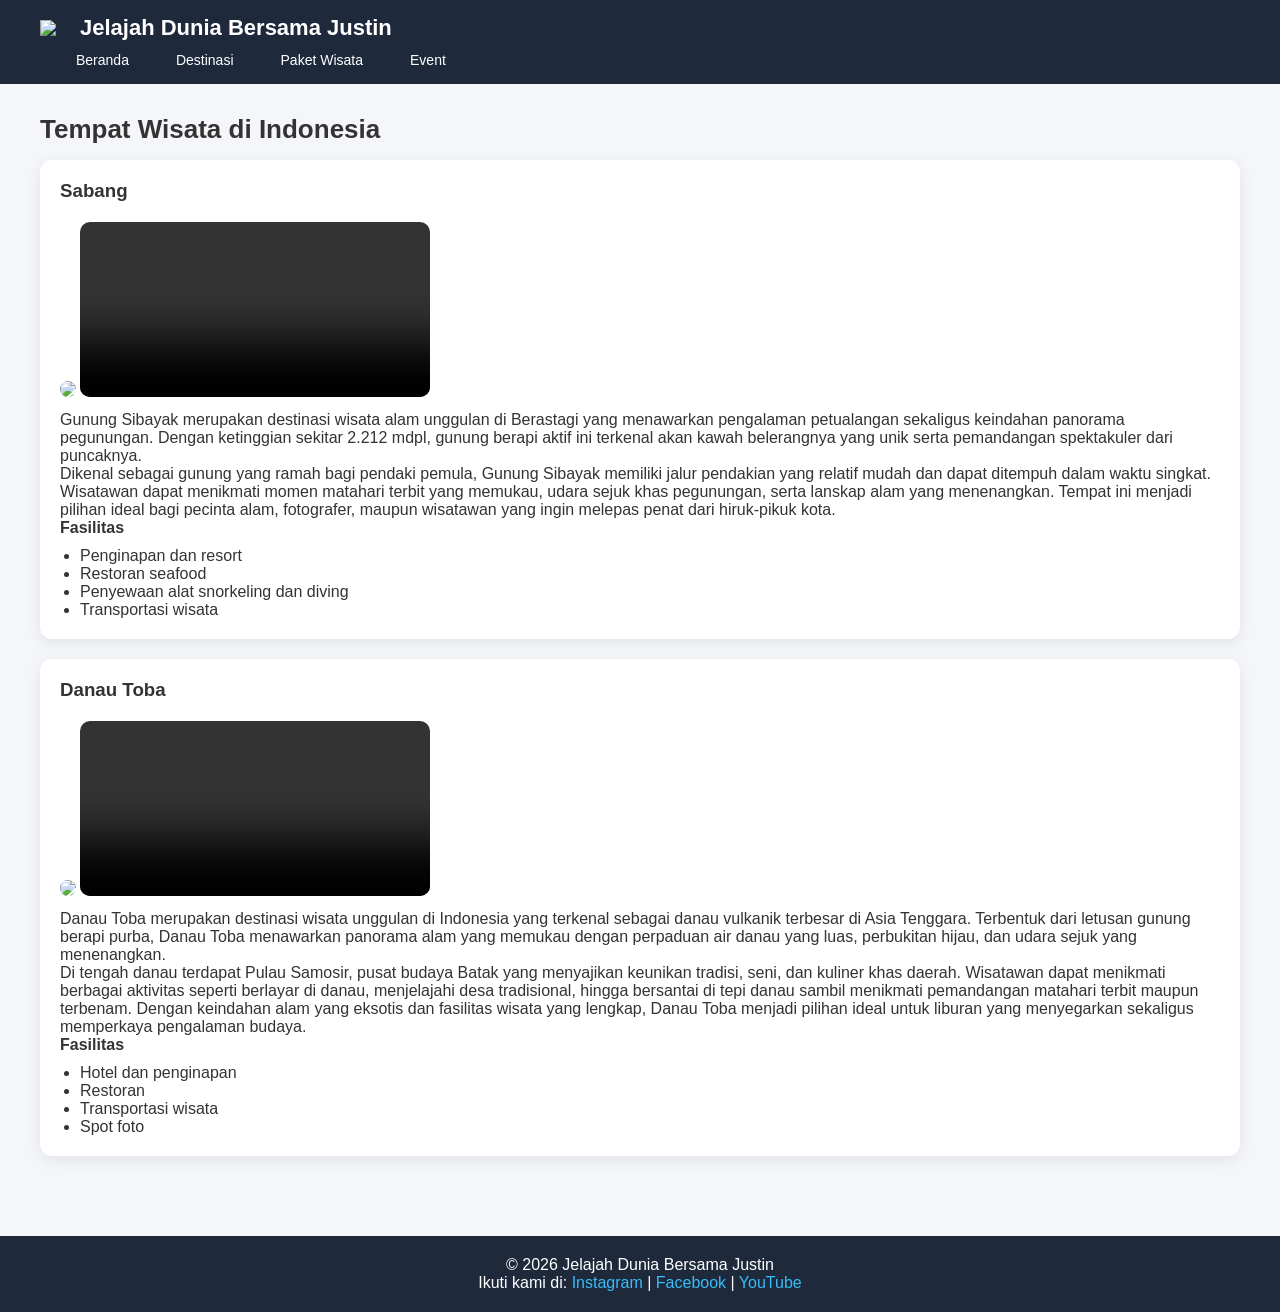
==== Destinasi.html @ f4c23b09 "first commit" ====
<!doctype html>
<html lang="en">

<head>
  <meta charset="UTF-8" />
  <meta name="viewport" content="width=device-width, initial-scale=1.0" />
  <title>Destinasi</title>
  <link rel="icon" href="logosaya.jpg" />
  <link rel="stylesheet" href="style.css">
</head>

<body>
  <header>
   <div class="container">
      <h1><img src="logosaya.jpg" width="30" />Jelajah Dunia Bersama Justin</h1>
      <div class="button">
        <nav>
          <ul>
            <li><a href="index.html">Beranda</a></li>
            <li><a href="Destinasi.html">Destinasi</a></li>
            <li><a href="Paket Wisata.html">Paket Wisata</a></li>
            <li><a href="Event.html">Event</a></li>
          </ul>
      </div>
      </nav>
    </div>
  </header>
  <main>
    <h2>Tempat Wisata di Indonesia</h2>
    <article>
      <h3>Sabang</h3>
      <img src="IPII.jpg" width="300" />
      <video controls width="300">
        <source src="Sabang.mp4" type="video/mp4" />
      </video>
      <p>
        Gunung Sibayak merupakan destinasi wisata alam unggulan di Berastagi yang menawarkan pengalaman petualangan
        sekaligus keindahan panorama pegunungan. Dengan ketinggian sekitar 2.212 mdpl, gunung berapi aktif ini terkenal
        akan kawah belerangnya yang unik serta pemandangan spektakuler dari puncaknya.
      </p>
      <p>
        Dikenal sebagai gunung yang ramah bagi pendaki pemula, Gunung Sibayak memiliki jalur pendakian yang relatif
        mudah dan dapat ditempuh dalam waktu singkat. Wisatawan dapat menikmati momen matahari terbit yang memukau,
        udara sejuk khas pegunungan, serta lanskap alam yang menenangkan. Tempat ini menjadi pilihan ideal bagi pecinta
        alam, fotografer, maupun wisatawan yang ingin melepas penat dari hiruk-pikuk kota.
      </p>
      <h4>Fasilitas</h4>
      <ul>
        <li>Penginapan dan resort</li>
        <li>Restoran seafood</li>
        <li>Penyewaan alat snorkeling dan diving</li>
        <li>Transportasi wisata</li>
      </ul>
    </article>

    <article>
      <h3>Danau Toba</h3>
      <img src="PPP.jpg" width="300" />
      <video controls width="300">
        <source src="Danau Toba.mp4" type="video/mp4" />
      </video>
      <p>
        Danau Toba merupakan destinasi wisata unggulan di Indonesia yang terkenal sebagai danau vulkanik terbesar di
        Asia Tenggara. Terbentuk dari letusan gunung berapi purba, Danau Toba menawarkan panorama alam yang memukau
        dengan perpaduan air danau yang luas, perbukitan hijau, dan udara sejuk yang menenangkan.
      </p>
      <p>
        Di tengah danau terdapat Pulau Samosir, pusat budaya Batak yang menyajikan keunikan tradisi, seni, dan kuliner
        khas daerah. Wisatawan dapat menikmati berbagai aktivitas seperti berlayar di danau, menjelajahi desa
        tradisional, hingga bersantai di tepi danau sambil menikmati pemandangan matahari terbit maupun terbenam.
        Dengan keindahan alam yang eksotis dan fasilitas wisata yang lengkap, Danau Toba menjadi pilihan ideal untuk
        liburan yang menyegarkan sekaligus memperkaya pengalaman budaya.
      </p>
      <h4>Fasilitas</h4>
      <ul>
        <li>Hotel dan penginapan</li>
        <li>Restoran</li>
        <li>Transportasi wisata</li>
        <li>Spot foto</li>
      </ul>
    </article>
  </main>
  <footer>
    <p>&copy; 2026 Jelajah Dunia Bersama Justin</p>
    <p>
      Ikuti kami di:
      <a href="#">Instagram</a> | <a href="#">Facebook</a> |
      <a href="#">YouTube</a>
    </p>
  </footer>
</body>

</html>
---- style.css ----
* {
  margin: 0;
  padding: 0;
  box-sizing: border-box;
}

body {
  font-family: 'Segoe UI', sans-serif;
  background-color: #f4f6f9;
  color: #333;
}

header {
  display: flex;
  justify-content: space-between;
  align-items: center;
  background: #1e293b;
  padding: 15px 40px;
  color: white;
}
 
header h1 {
  display: flex;
  align-items: center;
  gap: 10px;
  font-size: 22px;
}

nav ul {
  display: flex;
  gap: 15px;
  list-style: none;
}
 
nav ul li {
  list-style: none;
}
 
nav ul a {
  text-decoration: none;
  color: white;
  padding: 8px 16px;
  border-radius: 20px;
  transition: 0.3s;
  font-size: 14px;
}
 
nav ul a:hover {
  background-color: #38bdf8;
  color: black;
}

main, section {
  padding: 30px 40px;
}

h2 {
  margin-bottom: 15px;
  font-size: 26px;
}

article {
  background: white;
  border-radius: 12px;
  padding: 20px;
  margin-bottom: 20px;
  box-shadow: 0 4px 15px rgba(0,0,0,0.08);
  transition: 0.3s;
}
 
article:hover {
  transform: translateY(-5px);
}
 
article h3 {
  margin-bottom: 10px;
}

article img,
article video {
  border-radius: 10px;
  margin: 10px 0;
  width: 100%;
  max-width: 350px;
}

ul {
  padding-left: 20px;
  margin-top: 10px;
}

aside {
  background: white;
  margin: 30px 40px;
  padding: 20px;
  border-radius: 12px;
  box-shadow: 0 4px 15px rgba(0,0,0,0.08);
}

footer {
  text-align: center;
  padding: 20px;
  background: #1e293b;
  color: white;
  margin-top: 30px;
}
 
footer a {
  color: #38bdf8;
  text-decoration: none;
}
 
footer a:hover {
  text-decoration: underline;
}
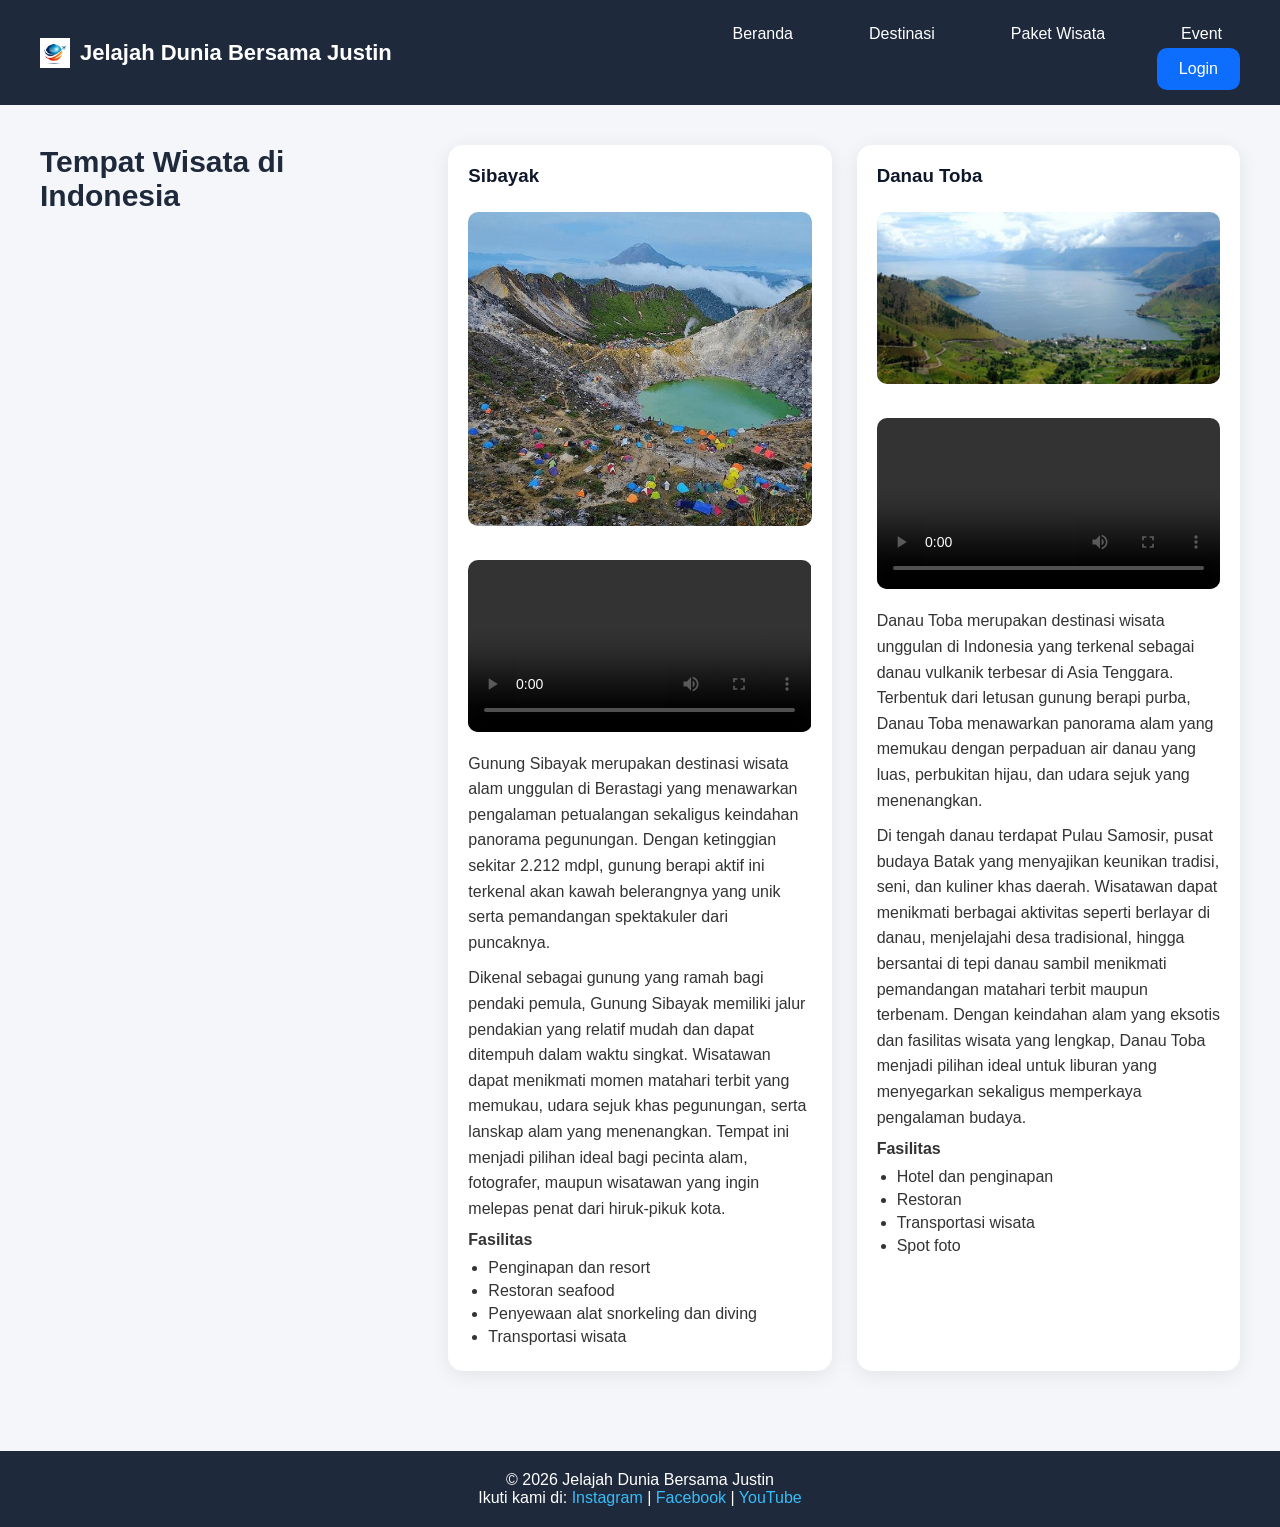
==== commit 7e2a7b07: "first commit" ====
--- a/Destinasi.html
+++ b/Destinasi.html
@@ -1,93 +1,122 @@
-<!doctype html>
-<html lang="en">
-
-<head>
-  <meta charset="UTF-8" />
-  <meta name="viewport" content="width=device-width, initial-scale=1.0" />
-  <title>Destinasi</title>
-  <link rel="icon" href="logosaya.jpg" />
-  <link rel="stylesheet" href="style.css">
-</head>
-
-<body>
-  <header>
-   <div class="container">
-      <h1><img src="logosaya.jpg" width="30" />Jelajah Dunia Bersama Justin</h1>
-      <div class="button">
-        <nav>
-          <ul>
-            <li><a href="index.html">Beranda</a></li>
-            <li><a href="Destinasi.html">Destinasi</a></li>
-            <li><a href="Paket Wisata.html">Paket Wisata</a></li>
-            <li><a href="Event.html">Event</a></li>
-          </ul>
-      </div>
-      </nav>
-    </div>
-  </header>
-  <main>
-    <h2>Tempat Wisata di Indonesia</h2>
-    <article>
-      <h3>Sabang</h3>
-      <img src="IPII.jpg" width="300" />
-      <video controls width="300">
-        <source src="Sabang.mp4" type="video/mp4" />
-      </video>
-      <p>
-        Gunung Sibayak merupakan destinasi wisata alam unggulan di Berastagi yang menawarkan pengalaman petualangan
-        sekaligus keindahan panorama pegunungan. Dengan ketinggian sekitar 2.212 mdpl, gunung berapi aktif ini terkenal
-        akan kawah belerangnya yang unik serta pemandangan spektakuler dari puncaknya.
-      </p>
-      <p>
-        Dikenal sebagai gunung yang ramah bagi pendaki pemula, Gunung Sibayak memiliki jalur pendakian yang relatif
-        mudah dan dapat ditempuh dalam waktu singkat. Wisatawan dapat menikmati momen matahari terbit yang memukau,
-        udara sejuk khas pegunungan, serta lanskap alam yang menenangkan. Tempat ini menjadi pilihan ideal bagi pecinta
-        alam, fotografer, maupun wisatawan yang ingin melepas penat dari hiruk-pikuk kota.
-      </p>
-      <h4>Fasilitas</h4>
-      <ul>
-        <li>Penginapan dan resort</li>
-        <li>Restoran seafood</li>
-        <li>Penyewaan alat snorkeling dan diving</li>
-        <li>Transportasi wisata</li>
-      </ul>
-    </article>
-
-    <article>
-      <h3>Danau Toba</h3>
-      <img src="PPP.jpg" width="300" />
-      <video controls width="300">
-        <source src="Danau Toba.mp4" type="video/mp4" />
-      </video>
-      <p>
-        Danau Toba merupakan destinasi wisata unggulan di Indonesia yang terkenal sebagai danau vulkanik terbesar di
-        Asia Tenggara. Terbentuk dari letusan gunung berapi purba, Danau Toba menawarkan panorama alam yang memukau
-        dengan perpaduan air danau yang luas, perbukitan hijau, dan udara sejuk yang menenangkan.
-      </p>
-      <p>
-        Di tengah danau terdapat Pulau Samosir, pusat budaya Batak yang menyajikan keunikan tradisi, seni, dan kuliner
-        khas daerah. Wisatawan dapat menikmati berbagai aktivitas seperti berlayar di danau, menjelajahi desa
-        tradisional, hingga bersantai di tepi danau sambil menikmati pemandangan matahari terbit maupun terbenam.
-        Dengan keindahan alam yang eksotis dan fasilitas wisata yang lengkap, Danau Toba menjadi pilihan ideal untuk
-        liburan yang menyegarkan sekaligus memperkaya pengalaman budaya.
-      </p>
-      <h4>Fasilitas</h4>
-      <ul>
-        <li>Hotel dan penginapan</li>
-        <li>Restoran</li>
-        <li>Transportasi wisata</li>
-        <li>Spot foto</li>
-      </ul>
-    </article>
-  </main>
-  <footer>
-    <p>&copy; 2026 Jelajah Dunia Bersama Justin</p>
-    <p>
-      Ikuti kami di:
-      <a href="#">Instagram</a> | <a href="#">Facebook</a> |
-      <a href="#">YouTube</a>
-    </p>
-  </footer>
-</body>
-
+<!doctype html>
+<html lang="en">
+
+<head>
+  <meta charset="UTF-8" />
+  <meta name="viewport" content="width=device-width, initial-scale=1.0" />
+  <title>Destinasi</title>
+  <link rel="icon" href="assets/logosaya.jpg" />
+  <link rel="stylesheet" href="style.css">
+</head>
+
+<body>
+  <header>
+   <div class="container">
+      <h1><img src="assets/logosaya.jpg" width="30" />Jelajah Dunia Bersama Justin</h1>
+      <div class="button">
+        <nav>
+          <ul>
+            <li><a href="index.html">Beranda</a></li>
+            <li><a href="Destinasi.html">Destinasi</a></li>
+            <li><a href="Paket Wisata.html">Paket Wisata</a></li>
+            <li><a href="Event.html">Event</a></li>
+          </ul>
+        </nav>
+        <button id="loginBtn" class="login-btn">Login</button>
+      </div>
+    </div>
+  </header>
+  <main>
+    <h2>Tempat Wisata di Indonesia</h2>
+    <article>
+      <h3>Sibayak</h3>
+      <img src="assets/IPII.jpg" width="300" />
+      <video controls width="300">
+        <source src="assets/Sibayak.mp4" type="video/mp4" />
+      </video>
+      <p>
+        Gunung Sibayak merupakan destinasi wisata alam unggulan di Berastagi yang menawarkan pengalaman petualangan
+        sekaligus keindahan panorama pegunungan. Dengan ketinggian sekitar 2.212 mdpl, gunung berapi aktif ini terkenal
+        akan kawah belerangnya yang unik serta pemandangan spektakuler dari puncaknya.
+      </p>
+      <p>
+        Dikenal sebagai gunung yang ramah bagi pendaki pemula, Gunung Sibayak memiliki jalur pendakian yang relatif
+        mudah dan dapat ditempuh dalam waktu singkat. Wisatawan dapat menikmati momen matahari terbit yang memukau,
+        udara sejuk khas pegunungan, serta lanskap alam yang menenangkan. Tempat ini menjadi pilihan ideal bagi pecinta
+        alam, fotografer, maupun wisatawan yang ingin melepas penat dari hiruk-pikuk kota.
+      </p>
+      <h4>Fasilitas</h4>
+      <ul>
+        <li>Penginapan dan resort</li>
+        <li>Restoran seafood</li>
+        <li>Penyewaan alat snorkeling dan diving</li>
+        <li>Transportasi wisata</li>
+      </ul>
+    </article>
+
+    <article>
+      <h3>Danau Toba</h3>
+      <img src="assets/PPP.jpg" width="300" />
+      <video controls width="300">
+        <source src="assets/Danau Toba.mp4" type="video/mp4" />
+      </video>
+      <p>
+        Danau Toba merupakan destinasi wisata unggulan di Indonesia yang terkenal sebagai danau vulkanik terbesar di
+        Asia Tenggara. Terbentuk dari letusan gunung berapi purba, Danau Toba menawarkan panorama alam yang memukau
+        dengan perpaduan air danau yang luas, perbukitan hijau, dan udara sejuk yang menenangkan.
+      </p>
+      <p>
+        Di tengah danau terdapat Pulau Samosir, pusat budaya Batak yang menyajikan keunikan tradisi, seni, dan kuliner
+        khas daerah. Wisatawan dapat menikmati berbagai aktivitas seperti berlayar di danau, menjelajahi desa
+        tradisional, hingga bersantai di tepi danau sambil menikmati pemandangan matahari terbit maupun terbenam.
+        Dengan keindahan alam yang eksotis dan fasilitas wisata yang lengkap, Danau Toba menjadi pilihan ideal untuk
+        liburan yang menyegarkan sekaligus memperkaya pengalaman budaya.
+      </p>
+      <h4>Fasilitas</h4>
+      <ul>
+        <li>Hotel dan penginapan</li>
+        <li>Restoran</li>
+        <li>Transportasi wisata</li>
+        <li>Spot foto</li>
+      </ul>
+    </article>
+  </main>
+  <footer>
+    <p>&copy; 2026 Jelajah Dunia Bersama Justin</p>
+    <p>
+      Ikuti kami di:
+      <a href="#">Instagram</a> | <a href="#">Facebook</a> |
+      <a href="#">YouTube</a>
+    </p>
+  </footer>
+    <!-- Popup Login -->
+<div id="loginModal" class="modal">
+
+  <div class="modal-content">
+
+    <span class="close">&times;</span>
+
+    <h2>Login</h2>
+
+    <form>
+
+      <label>Username</label>
+      <input type="text" placeholder="Masukkan username" required>
+
+      <label>Password</label>
+      <input type="password" placeholder="Masukkan password" required>
+
+      <button type="submit" class="submit-btn">
+        Masuk
+      </button>
+
+    </form>
+
+  </div>
+
+</div>
+
+<script src="script.js"></script>
+</body>
+
 </html>
--- a/style.css
+++ b/style.css
@@ -1,115 +1,315 @@
-* {
-  margin: 0;
-  padding: 0;
-  box-sizing: border-box;
-}
-
-body {
-  font-family: 'Segoe UI', sans-serif;
-  background-color: #f4f6f9;
-  color: #333;
-}
-
-header {
-  display: flex;
-  justify-content: space-between;
-  align-items: center;
-  background: #1e293b;
-  padding: 15px 40px;
-  color: white;
-}
- 
-header h1 {
-  display: flex;
-  align-items: center;
-  gap: 10px;
-  font-size: 22px;
-}
-
-nav ul {
-  display: flex;
-  gap: 15px;
-  list-style: none;
-}
- 
-nav ul li {
-  list-style: none;
-}
- 
-nav ul a {
-  text-decoration: none;
-  color: white;
-  padding: 8px 16px;
-  border-radius: 20px;
-  transition: 0.3s;
-  font-size: 14px;
-}
- 
-nav ul a:hover {
-  background-color: #38bdf8;
-  color: black;
-}
-
-main, section {
-  padding: 30px 40px;
-}
-
-h2 {
-  margin-bottom: 15px;
-  font-size: 26px;
-}
-
-article {
-  background: white;
-  border-radius: 12px;
-  padding: 20px;
-  margin-bottom: 20px;
-  box-shadow: 0 4px 15px rgba(0,0,0,0.08);
-  transition: 0.3s;
-}
- 
-article:hover {
-  transform: translateY(-5px);
-}
- 
-article h3 {
-  margin-bottom: 10px;
-}
-
-article img,
-article video {
-  border-radius: 10px;
-  margin: 10px 0;
-  width: 100%;
-  max-width: 350px;
-}
-
-ul {
-  padding-left: 20px;
-  margin-top: 10px;
-}
-
-aside {
-  background: white;
-  margin: 30px 40px;
-  padding: 20px;
-  border-radius: 12px;
-  box-shadow: 0 4px 15px rgba(0,0,0,0.08);
-}
-
-footer {
-  text-align: center;
-  padding: 20px;
-  background: #1e293b;
-  color: white;
-  margin-top: 30px;
-}
- 
-footer a {
-  color: #38bdf8;
-  text-decoration: none;
-}
- 
-footer a:hover {
-  text-decoration: underline;
+* {
+    margin: 0;
+    padding: 0;
+    box-sizing: border-box;
+}
+
+body {
+    font-family: 'Segoe UI', sans-serif;
+    background-color: #f4f6f9;
+    color: #333;
+}
+
+header {
+    background: #1e293b;
+    color: white;
+    position: sticky;
+    top: 0;
+    z-index: 1000;
+    padding: 15px 0;
+}
+header h1 {
+    display: flex;
+    align-items: center;
+    gap: 10px;
+    font-size: 22px;
+}
+
+nav{
+    flex: 1;
+    display: flex;
+    justify-content: left;
+}
+
+nav ul{
+    display: flex;
+    gap: 40px;
+    list-style: none;
+}
+
+nav ul a{
+    text-decoration: none;
+    color: white;
+    padding: 10px 18px;
+    border-radius: 20px;
+    transition: 0.3s;
+}
+
+nav ul a:hover{
+    background: #38bdf8;
+    color: black;
+}
+
+main,
+section {
+    padding: 40px;
+}
+
+h2 {
+    margin-bottom: 25px;
+    font-size: 30px;
+    color: #1e293b;
+}
+
+main,
+section {
+    display: grid;
+    grid-template-columns: repeat(auto-fit, minmax(320px, 1fr));
+    gap: 25px;
+}
+
+article {
+    background: white;
+    border-radius: 15px;
+    padding: 20px;
+    box-shadow: 0 4px 20px rgba(0, 0, 0, 0.08);
+    transition: all 0.4s ease;
+    overflow: hidden;
+    animation: muncul 1s ease;
+}
+
+article:hover {
+    transform: translateY(-10px);
+    box-shadow: 0 8px 25px rgba(0, 0, 0, 0.15);
+}
+
+article img,
+article video {
+    width: 100%;
+    border-radius: 10px;
+    margin: 15px 0;
+    transition: 0.4s;
+}
+
+article img:hover,
+article video:hover {
+    transform: scale(1.03);
+}
+
+article h3 {
+    margin-bottom: 10px;
+    color: #0f172a;
+}
+
+article p {
+    margin-bottom: 10px;
+    line-height: 1.6;
+}
+
+ul {
+    padding-left: 20px;
+    margin-top: 10px;
+}
+
+li {
+    margin-bottom: 5px;
+}
+
+aside {
+    background: white;
+    margin: 40px;
+    padding: 25px;
+    border-radius: 15px;
+    box-shadow: 0 4px 20px rgba(0, 0, 0, 0.08);
+    animation: muncul 1s ease;
+}
+
+footer {
+    text-align: center;
+    padding: 20px;
+    background: #1e293b;
+    color: white;
+    margin-top: 40px;
+}
+
+footer a {
+    color: #38bdf8;
+    text-decoration: none;
+}
+
+footer a:hover {
+    text-decoration: underline;
+}
+
+.container{
+    max-width: 1400px;
+    margin: auto;
+    display: flex;
+    align-items: center;
+    justify-content: space-between;
+    padding: 0 40px;
+}
+
+.login-btn {
+    background: #0d6efd;
+    color: white;
+    border: none;
+    padding: 12px 22px;
+    border-radius: 10px;
+    font-size: 16px;
+    cursor: pointer;
+    transition: 0.3s;
+    float: right;
+}
+
+.login-btn:hover {
+    transform: translateY(-3px);
+    background: #0b5ed7;
+}
+
+.modal{
+    display: none;
+    position: fixed;
+    top: 0;
+    left: 0;
+    width: 100%;
+    height: 100%;
+    z-index: 2000;
+    background: rgba(0,0,0,0.25);
+    backdrop-filter: blur(10px);
+    -webkit-backdrop-filter: blur(10px);
+    animation: fadeIn .3s ease;
+}
+
+.modal-content {
+    background: white;
+    width: 350px;
+    margin: 10% auto;
+    padding: 25px;
+    border-radius: 12px;
+    position: relative;
+}
+
+.close {
+    position: absolute;
+    right: 20px;
+    top: 10px;
+    font-size: 28px;
+    cursor: pointer;
+}
+
+.modal-content form {
+    display: flex;
+    flex-direction: column;
+}
+
+.modal-content input {
+    margin: 8px 0 16px;
+    padding: 10px;
+    border: 1px solid #ccc;
+    border-radius: 6px;
+}
+
+.submit-btn {
+    background: green;
+    color: white;
+    border: none;
+    padding: 10px;
+    border-radius: 8px;
+    cursor: pointer;
+}
+
+.submit-btn:hover {
+    background: darkgreen;
+}
+
+.modal-content {
+    background: white;
+    width: 350px;
+    margin: 10% auto;
+    padding: 25px;
+    border-radius: 12px;
+    position: relative;
+
+    animation: popupAnimation 0.4s ease;
+}
+
+@keyframes popupAnimation {
+
+    from {
+        opacity: 0;
+        transform: translateY(-30px) scale(0.8);
+    }
+
+    to {
+        opacity: 1;
+        transform: translateY(0) scale(1);
+    }
+
+}
+
+.modal {
+    display: none;
+    position: fixed;
+    z-index: 1000;
+
+    left: 0;
+    top: 0;
+
+    width: 100%;
+    height: 100%;
+
+    background: rgba(0, 0, 0, 0.5);
+
+    backdrop-filter: blur(5px);
+
+    animation: fadeIn 0.3s ease;
+}
+
+@keyframes fadeIn {
+
+    from {
+        opacity: 0;
+    }
+
+    to {
+        opacity: 1;
+    }
+
+}
+
+@keyframes muncul {
+    from {
+        opacity: 0;
+        transform: translateY(30px);
+    }
+
+    to {
+        opacity: 1;
+        transform: translateY(0);
+    }
+}
+
+@media (max-width: 768px) {
+
+    header {
+        flex-direction: column;
+        gap: 15px;
+        text-align: center;
+    }
+
+    nav ul {
+        flex-wrap: wrap;
+        justify-content: center;
+    }
+
+    main,
+    section {
+        grid-template-columns: 1fr;
+        padding: 20px;
+    }
+
+    aside {
+        margin: 20px;
+    }
 }
